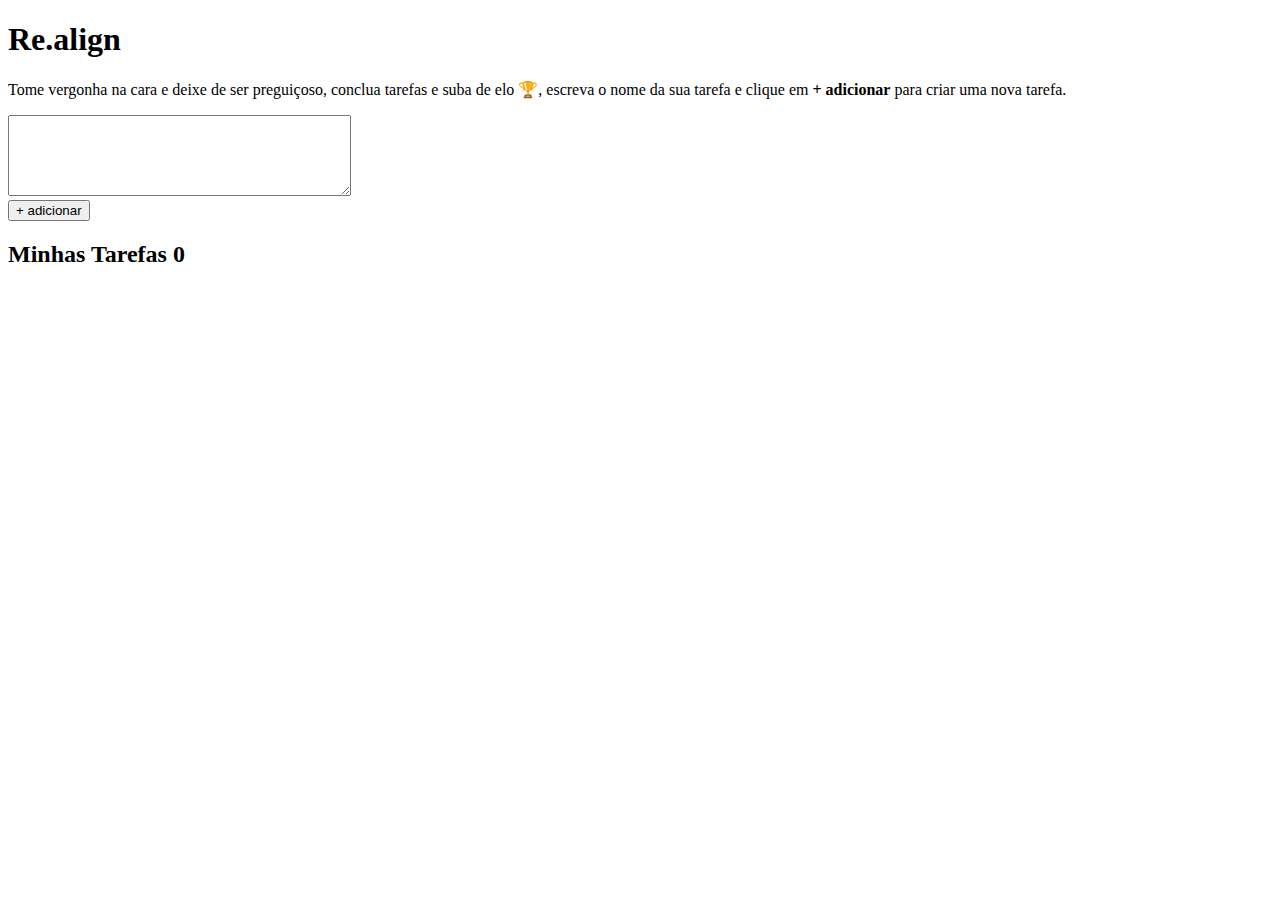
==== index.html @ 0674fdf3 "Estruturação" ====
<!DOCTYPE html>
<html lang="en">

<head>
    <meta charset="UTF-8">
    <meta http-equiv="X-UA-Compatible" content="IE=edge">
    <meta name="viewport" content="width=device-width, initial-scale=1.0">
    <link rel="stylesheet" href="assets/css/main.css">
    <title>Re.align</title>
</head>

<body>

    <div class="container">
        <div class="container-content">

            <div class="header">
                <h1 id="title">
                    <b id="logotipo">Re</b>.align
                </h1>
                <p>
                    Tome vergonha na cara e deixe de ser preguiçoso, conclua tarefas e suba de elo 🏆, escreva o nome da
                    sua tarefa e clique em <b>+
                        adicionar</b> para criar uma nova tarefa.
                </p>

                <textarea name="" id="textbox" cols="40" rows="5"></textarea>
                <br>

                <button id="nova-tarefa" onclick="createTask()">
                    + adicionar
                </button>

            </div>

            <div class="task-area">
                <div>
                    <h2>Minhas Tarefas <b id="contador">0</b></h2>

                    <br>

                    <ul id="task-list">

                    </ul>

                </div>
            </div>

        </div>
    </div>

</body>

<script src="assets/js/create-task.js"></script>

</html>
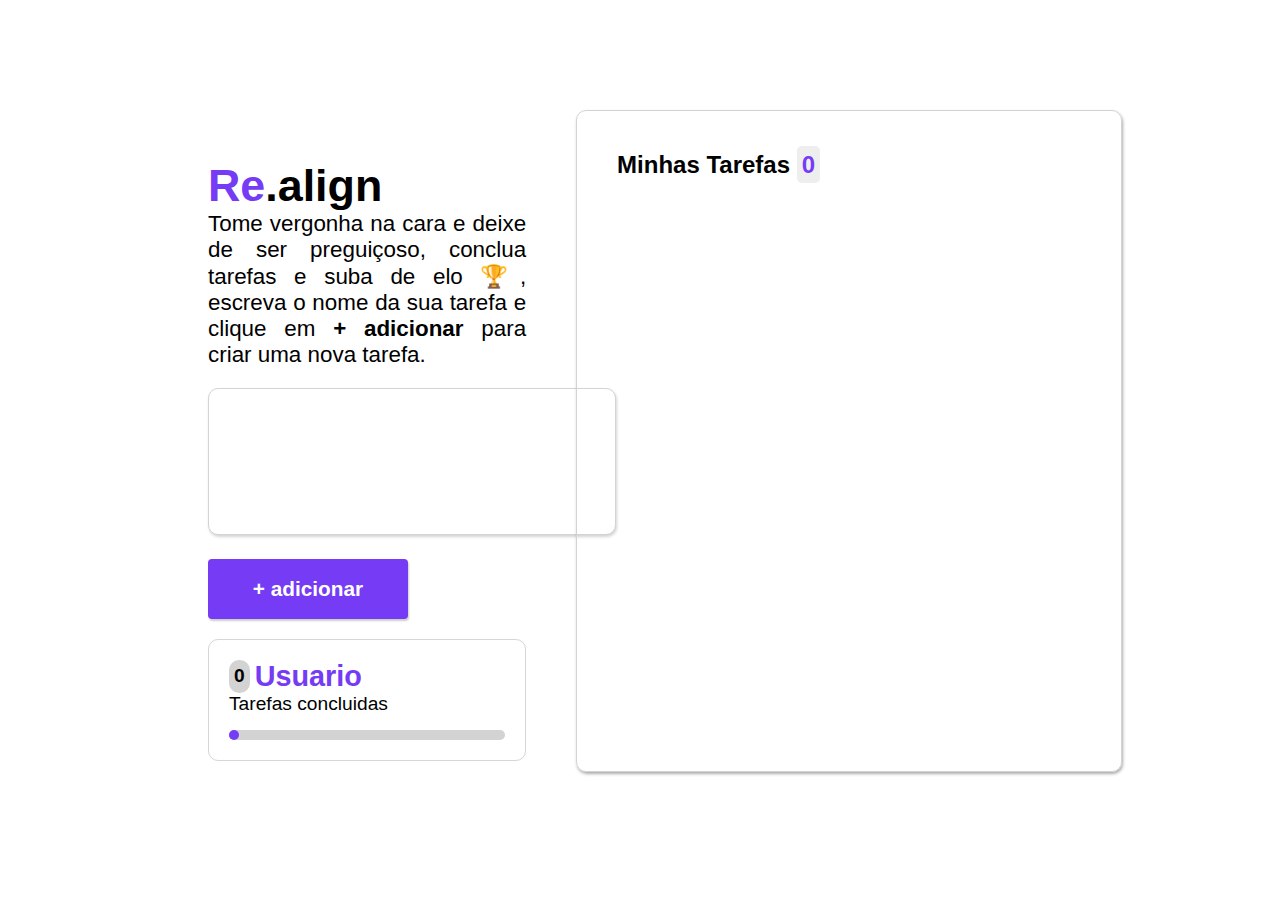
==== commit bbe9c2a1: "SVG e Estrutura Flex" ====
--- a/index.html
+++ b/index.html
@@ -6,44 +6,69 @@
     <meta http-equiv="X-UA-Compatible" content="IE=edge">
     <meta name="viewport" content="width=device-width, initial-scale=1.0">
     <link rel="stylesheet" href="assets/css/main.css">
+    <link rel="stylesheet" href="assets/css/uicons-regular-rounded.css">
     <title>Re.align</title>
 </head>
 
 <body>
 
+    <nav class="notify" id="notify">
+        <b id="notify-text">Text Test</b>
+        <img id="close-notify" src="assets/svg/fi-rr-cross-small.svg" alt="">
+    </nav>
+
     <div class="container">
         <div class="container-content">
 
-            <div class="header">
-                <h1 id="title">
-                    <b id="logotipo">Re</b>.align
-                </h1>
-                <p>
-                    Tome vergonha na cara e deixe de ser preguiçoso, conclua tarefas e suba de elo 🏆, escreva o nome da
-                    sua tarefa e clique em <b>+
-                        adicionar</b> para criar uma nova tarefa.
-                </p>
+            <div class="app">
 
-                <textarea name="" id="textbox" cols="40" rows="5"></textarea>
-                <br>
+                <div class="header">
+                    <h1 id="title">
+                        <b id="logotipo">Re</b>.align
+                    </h1>
+                    <p>
+                        Tome vergonha na cara e deixe de ser preguiçoso, conclua tarefas e suba de elo 🏆, escreva o
+                        nome da
+                        sua tarefa e clique em <b>+
+                            adicionar</b> para criar uma nova tarefa.
+                    </p>
 
-                <button id="nova-tarefa" onclick="createTask()">
-                    + adicionar
-                </button>
-
-            </div>
-
-            <div class="task-area">
-                <div>
-                    <h2>Minhas Tarefas <b id="contador">0</b></h2>
-
+                    <textarea name="" id="textbox" cols="30" rows="5"></textarea>
                     <br>
 
-                    <ul id="task-list">
+                    <button id="nova-tarefa" onclick="createTask()">
+                        + adicionar
+                    </button>
 
-                    </ul>
+                    <section class="level-area">
+                        <section class="user-title">
+                            <b id="my-level">0</b>
+                            <h2>Usuario</h2>
+                        </section>
+                        <p>Tarefas concluidas</p>
+
+                        <div id="level-cap">
+                            <div id="level-progress"></div>
+                        </div>
+
+
+                    </section>
 
                 </div>
+
+                <div class="task-area">
+                    <div>
+                        <h2>Minhas Tarefas <b id="contador">0</b></h2>
+
+                        <br>
+
+                        <ul id="task-list">
+
+                        </ul>
+
+                    </div>
+                </div>
+
             </div>
 
         </div>
@@ -52,5 +77,6 @@
 </body>
 
 <script src="assets/js/create-task.js"></script>
+<script src="assets/js/level.js"></script>
 
 </html>--- a/assets/css/main.css
+++ b/assets/css/main.css
@@ -0,0 +1,40 @@
+
+@import url('header.css');
+@import url('tasks.css');
+@import url('notify.css');
+@import url('levels.css');
+
+*{
+    font-family: 'Montserrat', sans-serif;
+    margin: 0;
+    padding: 0;
+}
+
+
+.container{
+    display: flex;
+    justify-content: center;
+}
+
+.container-content{
+    width: 80%;
+    padding: 20px;
+    display: flex;
+}
+
+.app{
+    padding: 30px;
+    position: relative;
+    top: 60px;
+    display: flex;
+    justify-content: center;
+}
+
+.header{
+    margin: 10px;
+    width: 33%;
+}
+
+.task-area{
+    width: 66%;
+}--- a/assets/css/uicons-regular-rounded.css
+++ b/assets/css/uicons-regular-rounded.css
@@ -0,0 +1,2012 @@
+@font-face {
+    font-family: "uicons-regular-rounded";
+    src: url("../webfonts/uicons-regular-rounded.eot#iefix") format("embedded-opentype"),
+        url("../webfonts/uicons-regular-rounded.woff2") format("woff2"),
+        url("../webfonts/uicons-regular-rounded.woff") format("woff");
+}
+
+i[class^="fi-rr-"]:before,
+i[class*=" fi-rr-"]:before,
+span[class^="fi-rr-"]:before,
+span[class*="fi-rr-"]:before {
+    font-family: uicons-regular-rounded !important;
+    font-style: normal;
+    font-weight: normal !important;
+    font-variant: normal;
+    text-transform: none;
+    line-height: 1;
+    -webkit-font-smoothing: antialiased;
+    -moz-osx-font-smoothing: grayscale;
+}
+
+.fi-rr-add:before {
+    content: "\f101";
+}
+
+.fi-rr-address-book:before {
+    content: "\f102";
+}
+
+.fi-rr-alarm-clock:before {
+    content: "\f103";
+}
+
+.fi-rr-align-center:before {
+    content: "\f104";
+}
+
+.fi-rr-align-justify:before {
+    content: "\f105";
+}
+
+.fi-rr-align-left:before {
+    content: "\f106";
+}
+
+.fi-rr-align-right:before {
+    content: "\f107";
+}
+
+.fi-rr-ambulance:before {
+    content: "\f108";
+}
+
+.fi-rr-angle-double-left:before {
+    content: "\f109";
+}
+
+.fi-rr-angle-double-right:before {
+    content: "\f10a";
+}
+
+.fi-rr-angle-double-small-left:before {
+    content: "\f10b";
+}
+
+.fi-rr-angle-double-small-right:before {
+    content: "\f10c";
+}
+
+.fi-rr-angle-down:before {
+    content: "\f10d";
+}
+
+.fi-rr-angle-left:before {
+    content: "\f10e";
+}
+
+.fi-rr-angle-right:before {
+    content: "\f10f";
+}
+
+.fi-rr-angle-small-down:before {
+    content: "\f110";
+}
+
+.fi-rr-angle-small-left:before {
+    content: "\f111";
+}
+
+.fi-rr-angle-small-right:before {
+    content: "\f112";
+}
+
+.fi-rr-angle-small-up:before {
+    content: "\f113";
+}
+
+.fi-rr-angle-up:before {
+    content: "\f114";
+}
+
+.fi-rr-apple:before {
+    content: "\f115";
+}
+
+.fi-rr-apps-add:before {
+    content: "\f116";
+}
+
+.fi-rr-apps-delete:before {
+    content: "\f117";
+}
+
+.fi-rr-apps-sort:before {
+    content: "\f118";
+}
+
+.fi-rr-apps:before {
+    content: "\f119";
+}
+
+.fi-rr-archive:before {
+    content: "\f11a";
+}
+
+.fi-rr-arrow-down:before {
+    content: "\f11b";
+}
+
+.fi-rr-arrow-from-bottom:before {
+    content: "\f11c";
+}
+
+.fi-rr-arrow-left:before {
+    content: "\f11d";
+}
+
+.fi-rr-arrow-right:before {
+    content: "\f11e";
+}
+
+.fi-rr-arrow-small-down:before {
+    content: "\f11f";
+}
+
+.fi-rr-arrow-small-left:before {
+    content: "\f120";
+}
+
+.fi-rr-arrow-small-right:before {
+    content: "\f121";
+}
+
+.fi-rr-arrow-small-up:before {
+    content: "\f122";
+}
+
+.fi-rr-arrow-up:before {
+    content: "\f123";
+}
+
+.fi-rr-asterik:before {
+    content: "\f124";
+}
+
+.fi-rr-at:before {
+    content: "\f125";
+}
+
+.fi-rr-backpack:before {
+    content: "\f126";
+}
+
+.fi-rr-badge:before {
+    content: "\f127";
+}
+
+.fi-rr-balloons:before {
+    content: "\f128";
+}
+
+.fi-rr-ban:before {
+    content: "\f129";
+}
+
+.fi-rr-band-aid:before {
+    content: "\f12a";
+}
+
+.fi-rr-bank:before {
+    content: "\f12b";
+}
+
+.fi-rr-barber-shop:before {
+    content: "\f12c";
+}
+
+.fi-rr-baseball:before {
+    content: "\f12d";
+}
+
+.fi-rr-basketball:before {
+    content: "\f12e";
+}
+
+.fi-rr-bed:before {
+    content: "\f12f";
+}
+
+.fi-rr-beer:before {
+    content: "\f130";
+}
+
+.fi-rr-bell-ring:before {
+    content: "\f131";
+}
+
+.fi-rr-bell-school:before {
+    content: "\f132";
+}
+
+.fi-rr-bell:before {
+    content: "\f133";
+}
+
+.fi-rr-bike:before {
+    content: "\f134";
+}
+
+.fi-rr-billiard:before {
+    content: "\f135";
+}
+
+.fi-rr-bold:before {
+    content: "\f136";
+}
+
+.fi-rr-book-alt:before {
+    content: "\f137";
+}
+
+.fi-rr-book:before {
+    content: "\f138";
+}
+
+.fi-rr-bookmark:before {
+    content: "\f139";
+}
+
+.fi-rr-bowling:before {
+    content: "\f13a";
+}
+
+.fi-rr-box-alt:before {
+    content: "\f13b";
+}
+
+.fi-rr-box:before {
+    content: "\f13c";
+}
+
+.fi-rr-bread-slice:before {
+    content: "\f13d";
+}
+
+.fi-rr-briefcase:before {
+    content: "\f13e";
+}
+
+.fi-rr-broom:before {
+    content: "\f13f";
+}
+
+.fi-rr-browser:before {
+    content: "\f140";
+}
+
+.fi-rr-brush:before {
+    content: "\f141";
+}
+
+.fi-rr-bug:before {
+    content: "\f142";
+}
+
+.fi-rr-building:before {
+    content: "\f143";
+}
+
+.fi-rr-bulb:before {
+    content: "\f144";
+}
+
+.fi-rr-butterfly:before {
+    content: "\f145";
+}
+
+.fi-rr-cake-birthday:before {
+    content: "\f146";
+}
+
+.fi-rr-cake-wedding:before {
+    content: "\f147";
+}
+
+.fi-rr-calculator:before {
+    content: "\f148";
+}
+
+.fi-rr-calendar:before {
+    content: "\f149";
+}
+
+.fi-rr-call-history:before {
+    content: "\f14a";
+}
+
+.fi-rr-call-incoming:before {
+    content: "\f14b";
+}
+
+.fi-rr-call-missed:before {
+    content: "\f14c";
+}
+
+.fi-rr-call-outgoing:before {
+    content: "\f14d";
+}
+
+.fi-rr-camera:before {
+    content: "\f14e";
+}
+
+.fi-rr-camping:before {
+    content: "\f14f";
+}
+
+.fi-rr-car:before {
+    content: "\f150";
+}
+
+.fi-rr-caret-down:before {
+    content: "\f151";
+}
+
+.fi-rr-caret-left:before {
+    content: "\f152";
+}
+
+.fi-rr-caret-right:before {
+    content: "\f153";
+}
+
+.fi-rr-caret-up:before {
+    content: "\f154";
+}
+
+.fi-rr-carrot:before {
+    content: "\f155";
+}
+
+.fi-rr-chart-connected:before {
+    content: "\f156";
+}
+
+.fi-rr-chart-histogram:before {
+    content: "\f157";
+}
+
+.fi-rr-chart-network:before {
+    content: "\f158";
+}
+
+.fi-rr-chart-pie-alt:before {
+    content: "\f159";
+}
+
+.fi-rr-chart-pie:before {
+    content: "\f15a";
+}
+
+.fi-rr-chart-pyramid:before {
+    content: "\f15b";
+}
+
+.fi-rr-chart-set-theory:before {
+    content: "\f15c";
+}
+
+.fi-rr-chart-tree:before {
+    content: "\f15d";
+}
+
+.fi-rr-chat-arrow-down:before {
+    content: "\f15e";
+}
+
+.fi-rr-chat-arrow-grow:before {
+    content: "\f15f";
+}
+
+.fi-rr-check:before {
+    content: "\f160";
+}
+
+.fi-rr-checkbox:before {
+    content: "\f161";
+}
+
+.fi-rr-cheese:before {
+    content: "\f162";
+}
+
+.fi-rr-chess-piece:before {
+    content: "\f163";
+}
+
+.fi-rr-child-head:before {
+    content: "\f164";
+}
+
+.fi-rr-circle-small:before {
+    content: "\f165";
+}
+
+.fi-rr-circle:before {
+    content: "\f166";
+}
+
+.fi-rr-clip:before {
+    content: "\f167";
+}
+
+.fi-rr-clock:before {
+    content: "\f168";
+}
+
+.fi-rr-cloud-check:before {
+    content: "\f169";
+}
+
+.fi-rr-cloud-disabled:before {
+    content: "\f16a";
+}
+
+.fi-rr-cloud-download:before {
+    content: "\f16b";
+}
+
+.fi-rr-cloud-share:before {
+    content: "\f16c";
+}
+
+.fi-rr-cloud-upload:before {
+    content: "\f16d";
+}
+
+.fi-rr-cloud:before {
+    content: "\f16e";
+}
+
+.fi-rr-clouds:before {
+    content: "\f16f";
+}
+
+.fi-rr-cocktail:before {
+    content: "\f170";
+}
+
+.fi-rr-coffee:before {
+    content: "\f171";
+}
+
+.fi-rr-comment-alt:before {
+    content: "\f172";
+}
+
+.fi-rr-comment-check:before {
+    content: "\f173";
+}
+
+.fi-rr-comment-heart:before {
+    content: "\f174";
+}
+
+.fi-rr-comment-info:before {
+    content: "\f175";
+}
+
+.fi-rr-comment-user:before {
+    content: "\f176";
+}
+
+.fi-rr-comment:before {
+    content: "\f177";
+}
+
+.fi-rr-comments:before {
+    content: "\f178";
+}
+
+.fi-rr-compress-alt:before {
+    content: "\f179";
+}
+
+.fi-rr-compress:before {
+    content: "\f17a";
+}
+
+.fi-rr-computer:before {
+    content: "\f17b";
+}
+
+.fi-rr-confetti:before {
+    content: "\f17c";
+}
+
+.fi-rr-cookie:before {
+    content: "\f17d";
+}
+
+.fi-rr-copy-alt:before {
+    content: "\f17e";
+}
+
+.fi-rr-copy:before {
+    content: "\f17f";
+}
+
+.fi-rr-copyright:before {
+    content: "\f180";
+}
+
+.fi-rr-cow:before {
+    content: "\f181";
+}
+
+.fi-rr-cream:before {
+    content: "\f182";
+}
+
+.fi-rr-credit-card:before {
+    content: "\f183";
+}
+
+.fi-rr-croissant:before {
+    content: "\f184";
+}
+
+.fi-rr-cross-circle:before {
+    content: "\f185";
+}
+
+.fi-rr-cross-small:before {
+    content: "\f186";
+}
+
+.fi-rr-cross:before {
+    content: "\f187";
+}
+
+.fi-rr-crown:before {
+    content: "\f188";
+}
+
+.fi-rr-cube:before {
+    content: "\f189";
+}
+
+.fi-rr-cupcake:before {
+    content: "\f18a";
+}
+
+.fi-rr-cursor-finger:before {
+    content: "\f18b";
+}
+
+.fi-rr-cursor-plus:before {
+    content: "\f18c";
+}
+
+.fi-rr-cursor-text-alt:before {
+    content: "\f18d";
+}
+
+.fi-rr-cursor-text:before {
+    content: "\f18e";
+}
+
+.fi-rr-cursor:before {
+    content: "\f18f";
+}
+
+.fi-rr-dart:before {
+    content: "\f190";
+}
+
+.fi-rr-dashboard:before {
+    content: "\f191";
+}
+
+.fi-rr-data-transfer:before {
+    content: "\f192";
+}
+
+.fi-rr-database:before {
+    content: "\f193";
+}
+
+.fi-rr-delete:before {
+    content: "\f194";
+}
+
+.fi-rr-diamond:before {
+    content: "\f195";
+}
+
+.fi-rr-dice:before {
+    content: "\f196";
+}
+
+.fi-rr-diploma:before {
+    content: "\f197";
+}
+
+.fi-rr-disco-ball:before {
+    content: "\f198";
+}
+
+.fi-rr-disk:before {
+    content: "\f199";
+}
+
+.fi-rr-doctor:before {
+    content: "\f19a";
+}
+
+.fi-rr-document-signed:before {
+    content: "\f19b";
+}
+
+.fi-rr-document:before {
+    content: "\f19c";
+}
+
+.fi-rr-dollar:before {
+    content: "\f19d";
+}
+
+.fi-rr-download:before {
+    content: "\f19e";
+}
+
+.fi-rr-drink-alt:before {
+    content: "\f19f";
+}
+
+.fi-rr-drumstick:before {
+    content: "\f1a0";
+}
+
+.fi-rr-duplicate:before {
+    content: "\f1a1";
+}
+
+.fi-rr-e-learning:before {
+    content: "\f1a2";
+}
+
+.fi-rr-earnings:before {
+    content: "\f1a3";
+}
+
+.fi-rr-edit-alt:before {
+    content: "\f1a4";
+}
+
+.fi-rr-edit:before {
+    content: "\f1a5";
+}
+
+.fi-rr-envelope-ban:before {
+    content: "\f1a6";
+}
+
+.fi-rr-envelope-download:before {
+    content: "\f1a7";
+}
+
+.fi-rr-envelope-marker:before {
+    content: "\f1a8";
+}
+
+.fi-rr-envelope-open:before {
+    content: "\f1a9";
+}
+
+.fi-rr-envelope-plus:before {
+    content: "\f1aa";
+}
+
+.fi-rr-envelope:before {
+    content: "\f1ab";
+}
+
+.fi-rr-euro:before {
+    content: "\f1ac";
+}
+
+.fi-rr-exclamation:before {
+    content: "\f1ad";
+}
+
+.fi-rr-expand:before {
+    content: "\f1ae";
+}
+
+.fi-rr-eye-crossed:before {
+    content: "\f1af";
+}
+
+.fi-rr-eye-dropper:before {
+    content: "\f1b0";
+}
+
+.fi-rr-eye:before {
+    content: "\f1b1";
+}
+
+.fi-rr-feather:before {
+    content: "\f1b2";
+}
+
+.fi-rr-ferris-wheel:before {
+    content: "\f1b3";
+}
+
+.fi-rr-file-add:before {
+    content: "\f1b4";
+}
+
+.fi-rr-file-ai:before {
+    content: "\f1b5";
+}
+
+.fi-rr-file-check:before {
+    content: "\f1b6";
+}
+
+.fi-rr-file-delete:before {
+    content: "\f1b7";
+}
+
+.fi-rr-file-eps:before {
+    content: "\f1b8";
+}
+
+.fi-rr-file-gif:before {
+    content: "\f1b9";
+}
+
+.fi-rr-file-music:before {
+    content: "\f1ba";
+}
+
+.fi-rr-file-psd:before {
+    content: "\f1bb";
+}
+
+.fi-rr-file:before {
+    content: "\f1bc";
+}
+
+.fi-rr-fill:before {
+    content: "\f1bd";
+}
+
+.fi-rr-film:before {
+    content: "\f1be";
+}
+
+.fi-rr-filter:before {
+    content: "\f1bf";
+}
+
+.fi-rr-fingerprint:before {
+    content: "\f1c0";
+}
+
+.fi-rr-fish:before {
+    content: "\f1c1";
+}
+
+.fi-rr-flag:before {
+    content: "\f1c2";
+}
+
+.fi-rr-flame:before {
+    content: "\f1c3";
+}
+
+.fi-rr-flip-horizontal:before {
+    content: "\f1c4";
+}
+
+.fi-rr-flower-bouquet:before {
+    content: "\f1c5";
+}
+
+.fi-rr-flower-tulip:before {
+    content: "\f1c6";
+}
+
+.fi-rr-flower:before {
+    content: "\f1c7";
+}
+
+.fi-rr-folder-add:before {
+    content: "\f1c8";
+}
+
+.fi-rr-folder:before {
+    content: "\f1c9";
+}
+
+.fi-rr-following:before {
+    content: "\f1ca";
+}
+
+.fi-rr-football:before {
+    content: "\f1cb";
+}
+
+.fi-rr-form:before {
+    content: "\f1cc";
+}
+
+.fi-rr-forward:before {
+    content: "\f1cd";
+}
+
+.fi-rr-fox:before {
+    content: "\f1ce";
+}
+
+.fi-rr-frown:before {
+    content: "\f1cf";
+}
+
+.fi-rr-ftp:before {
+    content: "\f1d0";
+}
+
+.fi-rr-gallery:before {
+    content: "\f1d1";
+}
+
+.fi-rr-gamepad:before {
+    content: "\f1d2";
+}
+
+.fi-rr-gas-pump:before {
+    content: "\f1d3";
+}
+
+.fi-rr-gem:before {
+    content: "\f1d4";
+}
+
+.fi-rr-gift:before {
+    content: "\f1d5";
+}
+
+.fi-rr-glass-cheers:before {
+    content: "\f1d6";
+}
+
+.fi-rr-glasses:before {
+    content: "\f1d7";
+}
+
+.fi-rr-globe-alt:before {
+    content: "\f1d8";
+}
+
+.fi-rr-globe:before {
+    content: "\f1d9";
+}
+
+.fi-rr-golf:before {
+    content: "\f1da";
+}
+
+.fi-rr-graduation-cap:before {
+    content: "\f1db";
+}
+
+.fi-rr-graphic-tablet:before {
+    content: "\f1dc";
+}
+
+.fi-rr-grid-alt:before {
+    content: "\f1dd";
+}
+
+.fi-rr-grid:before {
+    content: "\f1de";
+}
+
+.fi-rr-guitar:before {
+    content: "\f1df";
+}
+
+.fi-rr-gym:before {
+    content: "\f1e0";
+}
+
+.fi-rr-hamburger:before {
+    content: "\f1e1";
+}
+
+.fi-rr-hand-holding-heart:before {
+    content: "\f1e2";
+}
+
+.fi-rr-hastag:before {
+    content: "\f1e3";
+}
+
+.fi-rr-hat-birthday:before {
+    content: "\f1e4";
+}
+
+.fi-rr-head-side-thinking:before {
+    content: "\f1e5";
+}
+
+.fi-rr-headphones:before {
+    content: "\f1e6";
+}
+
+.fi-rr-headset:before {
+    content: "\f1e7";
+}
+
+.fi-rr-heart-arrow:before {
+    content: "\f1e8";
+}
+
+.fi-rr-heart:before {
+    content: "\f1e9";
+}
+
+.fi-rr-home-location-alt:before {
+    content: "\f1ea";
+}
+
+.fi-rr-home-location:before {
+    content: "\f1eb";
+}
+
+.fi-rr-home:before {
+    content: "\f1ec";
+}
+
+.fi-rr-hourglass-end:before {
+    content: "\f1ed";
+}
+
+.fi-rr-hourglass:before {
+    content: "\f1ee";
+}
+
+.fi-rr-ice-cream:before {
+    content: "\f1ef";
+}
+
+.fi-rr-ice-skate:before {
+    content: "\f1f0";
+}
+
+.fi-rr-id-badge:before {
+    content: "\f1f1";
+}
+
+.fi-rr-inbox:before {
+    content: "\f1f2";
+}
+
+.fi-rr-incognito:before {
+    content: "\f1f3";
+}
+
+.fi-rr-indent:before {
+    content: "\f1f4";
+}
+
+.fi-rr-infinity:before {
+    content: "\f1f5";
+}
+
+.fi-rr-info:before {
+    content: "\f1f6";
+}
+
+.fi-rr-interactive:before {
+    content: "\f1f7";
+}
+
+.fi-rr-interlining:before {
+    content: "\f1f8";
+}
+
+.fi-rr-interrogation:before {
+    content: "\f1f9";
+}
+
+.fi-rr-italic:before {
+    content: "\f1fa";
+}
+
+.fi-rr-jpg:before {
+    content: "\f1fb";
+}
+
+.fi-rr-key:before {
+    content: "\f1fc";
+}
+
+.fi-rr-keyboard:before {
+    content: "\f1fd";
+}
+
+.fi-rr-kite:before {
+    content: "\f1fe";
+}
+
+.fi-rr-label:before {
+    content: "\f1ff";
+}
+
+.fi-rr-laptop:before {
+    content: "\f200";
+}
+
+.fi-rr-lasso:before {
+    content: "\f201";
+}
+
+.fi-rr-laugh:before {
+    content: "\f202";
+}
+
+.fi-rr-layers:before {
+    content: "\f203";
+}
+
+.fi-rr-layout-fluid:before {
+    content: "\f204";
+}
+
+.fi-rr-leaf:before {
+    content: "\f205";
+}
+
+.fi-rr-letter-case:before {
+    content: "\f206";
+}
+
+.fi-rr-life-ring:before {
+    content: "\f207";
+}
+
+.fi-rr-line-width:before {
+    content: "\f208";
+}
+
+.fi-rr-link:before {
+    content: "\f209";
+}
+
+.fi-rr-lipstick:before {
+    content: "\f20a";
+}
+
+.fi-rr-list-check:before {
+    content: "\f20b";
+}
+
+.fi-rr-list:before {
+    content: "\f20c";
+}
+
+.fi-rr-location-alt:before {
+    content: "\f20d";
+}
+
+.fi-rr-lock-alt:before {
+    content: "\f20e";
+}
+
+.fi-rr-lock:before {
+    content: "\f20f";
+}
+
+.fi-rr-luggage-rolling:before {
+    content: "\f210";
+}
+
+.fi-rr-magic-wand:before {
+    content: "\f211";
+}
+
+.fi-rr-makeup-brush:before {
+    content: "\f212";
+}
+
+.fi-rr-man-head:before {
+    content: "\f213";
+}
+
+.fi-rr-map-marker-cross:before {
+    content: "\f214";
+}
+
+.fi-rr-map-marker-home:before {
+    content: "\f215";
+}
+
+.fi-rr-map-marker-minus:before {
+    content: "\f216";
+}
+
+.fi-rr-map-marker-plus:before {
+    content: "\f217";
+}
+
+.fi-rr-map-marker:before {
+    content: "\f218";
+}
+
+.fi-rr-map:before {
+    content: "\f219";
+}
+
+.fi-rr-marker-time:before {
+    content: "\f21a";
+}
+
+.fi-rr-marker:before {
+    content: "\f21b";
+}
+
+.fi-rr-mars-double:before {
+    content: "\f21c";
+}
+
+.fi-rr-mars:before {
+    content: "\f21d";
+}
+
+.fi-rr-mask-carnival:before {
+    content: "\f21e";
+}
+
+.fi-rr-medicine:before {
+    content: "\f21f";
+}
+
+.fi-rr-megaphone:before {
+    content: "\f220";
+}
+
+.fi-rr-meh:before {
+    content: "\f221";
+}
+
+.fi-rr-menu-burger:before {
+    content: "\f222";
+}
+
+.fi-rr-menu-dots-vertical:before {
+    content: "\f223";
+}
+
+.fi-rr-menu-dots:before {
+    content: "\f224";
+}
+
+.fi-rr-microphone-alt:before {
+    content: "\f225";
+}
+
+.fi-rr-microphone:before {
+    content: "\f226";
+}
+
+.fi-rr-minus-small:before {
+    content: "\f227";
+}
+
+.fi-rr-minus:before {
+    content: "\f228";
+}
+
+.fi-rr-mobile:before {
+    content: "\f229";
+}
+
+.fi-rr-mode-landscape:before {
+    content: "\f22a";
+}
+
+.fi-rr-mode-portrait:before {
+    content: "\f22b";
+}
+
+.fi-rr-money:before {
+    content: "\f22c";
+}
+
+.fi-rr-moon:before {
+    content: "\f22d";
+}
+
+.fi-rr-mountains:before {
+    content: "\f22e";
+}
+
+.fi-rr-mouse:before {
+    content: "\f22f";
+}
+
+.fi-rr-mug-alt:before {
+    content: "\f230";
+}
+
+.fi-rr-music-alt:before {
+    content: "\f231";
+}
+
+.fi-rr-music:before {
+    content: "\f232";
+}
+
+.fi-rr-navigation:before {
+    content: "\f233";
+}
+
+.fi-rr-network-cloud:before {
+    content: "\f234";
+}
+
+.fi-rr-network:before {
+    content: "\f235";
+}
+
+.fi-rr-notebook:before {
+    content: "\f236";
+}
+
+.fi-rr-opacity:before {
+    content: "\f237";
+}
+
+.fi-rr-package:before {
+    content: "\f238";
+}
+
+.fi-rr-paint-brush:before {
+    content: "\f239";
+}
+
+.fi-rr-palette:before {
+    content: "\f23a";
+}
+
+.fi-rr-paper-plane:before {
+    content: "\f23b";
+}
+
+.fi-rr-password:before {
+    content: "\f23c";
+}
+
+.fi-rr-pause:before {
+    content: "\f23d";
+}
+
+.fi-rr-paw:before {
+    content: "\f23e";
+}
+
+.fi-rr-pencil:before {
+    content: "\f23f";
+}
+
+.fi-rr-pharmacy:before {
+    content: "\f240";
+}
+
+.fi-rr-phone-call:before {
+    content: "\f241";
+}
+
+.fi-rr-phone-cross:before {
+    content: "\f242";
+}
+
+.fi-rr-phone-pause:before {
+    content: "\f243";
+}
+
+.fi-rr-phone-slash:before {
+    content: "\f244";
+}
+
+.fi-rr-physics:before {
+    content: "\f245";
+}
+
+.fi-rr-picture:before {
+    content: "\f246";
+}
+
+.fi-rr-ping-pong:before {
+    content: "\f247";
+}
+
+.fi-rr-pizza-slice:before {
+    content: "\f248";
+}
+
+.fi-rr-plane:before {
+    content: "\f249";
+}
+
+.fi-rr-play-alt:before {
+    content: "\f24a";
+}
+
+.fi-rr-play:before {
+    content: "\f24b";
+}
+
+.fi-rr-playing-cards:before {
+    content: "\f24c";
+}
+
+.fi-rr-plus-small:before {
+    content: "\f24d";
+}
+
+.fi-rr-plus:before {
+    content: "\f24e";
+}
+
+.fi-rr-poker-chip:before {
+    content: "\f24f";
+}
+
+.fi-rr-portrait:before {
+    content: "\f250";
+}
+
+.fi-rr-pound:before {
+    content: "\f251";
+}
+
+.fi-rr-power:before {
+    content: "\f252";
+}
+
+.fi-rr-presentation:before {
+    content: "\f253";
+}
+
+.fi-rr-print:before {
+    content: "\f254";
+}
+
+.fi-rr-protractor:before {
+    content: "\f255";
+}
+
+.fi-rr-pulse:before {
+    content: "\f256";
+}
+
+.fi-rr-pyramid:before {
+    content: "\f257";
+}
+
+.fi-rr-quote-right:before {
+    content: "\f258";
+}
+
+.fi-rr-rainbow:before {
+    content: "\f259";
+}
+
+.fi-rr-raindrops:before {
+    content: "\f25a";
+}
+
+.fi-rr-rec:before {
+    content: "\f25b";
+}
+
+.fi-rr-receipt:before {
+    content: "\f25c";
+}
+
+.fi-rr-record-vinyl:before {
+    content: "\f25d";
+}
+
+.fi-rr-rectabgle-vertical:before {
+    content: "\f25e";
+}
+
+.fi-rr-rectangle-horizontal:before {
+    content: "\f25f";
+}
+
+.fi-rr-rectangle-panoramic:before {
+    content: "\f260";
+}
+
+.fi-rr-recycle:before {
+    content: "\f261";
+}
+
+.fi-rr-redo-alt:before {
+    content: "\f262";
+}
+
+.fi-rr-redo:before {
+    content: "\f263";
+}
+
+.fi-rr-reflect:before {
+    content: "\f264";
+}
+
+.fi-rr-refresh:before {
+    content: "\f265";
+}
+
+.fi-rr-resize:before {
+    content: "\f266";
+}
+
+.fi-rr-resources:before {
+    content: "\f267";
+}
+
+.fi-rr-rewind:before {
+    content: "\f268";
+}
+
+.fi-rr-rhombus:before {
+    content: "\f269";
+}
+
+.fi-rr-rings-wedding:before {
+    content: "\f26a";
+}
+
+.fi-rr-road:before {
+    content: "\f26b";
+}
+
+.fi-rr-rocket:before {
+    content: "\f26c";
+}
+
+.fi-rr-room-service:before {
+    content: "\f26d";
+}
+
+.fi-rr-rotate-right:before {
+    content: "\f26e";
+}
+
+.fi-rr-rugby:before {
+    content: "\f26f";
+}
+
+.fi-rr-sad:before {
+    content: "\f270";
+}
+
+.fi-rr-salad:before {
+    content: "\f271";
+}
+
+.fi-rr-scale:before {
+    content: "\f272";
+}
+
+.fi-rr-school-bus:before {
+    content: "\f273";
+}
+
+.fi-rr-school:before {
+    content: "\f274";
+}
+
+.fi-rr-scissors:before {
+    content: "\f275";
+}
+
+.fi-rr-screen:before {
+    content: "\f276";
+}
+
+.fi-rr-search-alt:before {
+    content: "\f277";
+}
+
+.fi-rr-search-heart:before {
+    content: "\f278";
+}
+
+.fi-rr-search:before {
+    content: "\f279";
+}
+
+.fi-rr-settings-sliders:before {
+    content: "\f27a";
+}
+
+.fi-rr-settings:before {
+    content: "\f27b";
+}
+
+.fi-rr-share:before {
+    content: "\f27c";
+}
+
+.fi-rr-shield-check:before {
+    content: "\f27d";
+}
+
+.fi-rr-shield-exclamation:before {
+    content: "\f27e";
+}
+
+.fi-rr-shield-interrogation:before {
+    content: "\f27f";
+}
+
+.fi-rr-shield-plus:before {
+    content: "\f280";
+}
+
+.fi-rr-shield:before {
+    content: "\f281";
+}
+
+.fi-rr-ship-side:before {
+    content: "\f282";
+}
+
+.fi-rr-ship:before {
+    content: "\f283";
+}
+
+.fi-rr-shop:before {
+    content: "\f284";
+}
+
+.fi-rr-shopping-bag-add:before {
+    content: "\f285";
+}
+
+.fi-rr-shopping-bag:before {
+    content: "\f286";
+}
+
+.fi-rr-shopping-cart-add:before {
+    content: "\f287";
+}
+
+.fi-rr-shopping-cart-check:before {
+    content: "\f288";
+}
+
+.fi-rr-shopping-cart:before {
+    content: "\f289";
+}
+
+.fi-rr-shuffle:before {
+    content: "\f28a";
+}
+
+.fi-rr-sign-in-alt:before {
+    content: "\f28b";
+}
+
+.fi-rr-sign-in:before {
+    content: "\f28c";
+}
+
+.fi-rr-sign-out-alt:before {
+    content: "\f28d";
+}
+
+.fi-rr-sign-out:before {
+    content: "\f28e";
+}
+
+.fi-rr-signal-alt-1:before {
+    content: "\f28f";
+}
+
+.fi-rr-signal-alt-2:before {
+    content: "\f290";
+}
+
+.fi-rr-signal-alt:before {
+    content: "\f291";
+}
+
+.fi-rr-skateboard:before {
+    content: "\f292";
+}
+
+.fi-rr-smartphone:before {
+    content: "\f293";
+}
+
+.fi-rr-smile-wink:before {
+    content: "\f294";
+}
+
+.fi-rr-smile:before {
+    content: "\f295";
+}
+
+.fi-rr-snowflake:before {
+    content: "\f296";
+}
+
+.fi-rr-soap:before {
+    content: "\f297";
+}
+
+.fi-rr-soup:before {
+    content: "\f298";
+}
+
+.fi-rr-spa:before {
+    content: "\f299";
+}
+
+.fi-rr-speaker:before {
+    content: "\f29a";
+}
+
+.fi-rr-sphere:before {
+    content: "\f29b";
+}
+
+.fi-rr-spinner-alt:before {
+    content: "\f29c";
+}
+
+.fi-rr-spinner:before {
+    content: "\f29d";
+}
+
+.fi-rr-square-root:before {
+    content: "\f29e";
+}
+
+.fi-rr-square:before {
+    content: "\f29f";
+}
+
+.fi-rr-star-octogram:before {
+    content: "\f2a0";
+}
+
+.fi-rr-star:before {
+    content: "\f2a1";
+}
+
+.fi-rr-stats:before {
+    content: "\f2a2";
+}
+
+.fi-rr-stethoscope:before {
+    content: "\f2a3";
+}
+
+.fi-rr-sticker:before {
+    content: "\f2a4";
+}
+
+.fi-rr-stop:before {
+    content: "\f2a5";
+}
+
+.fi-rr-stopwatch:before {
+    content: "\f2a6";
+}
+
+.fi-rr-subtitles:before {
+    content: "\f2a7";
+}
+
+.fi-rr-sun:before {
+    content: "\f2a8";
+}
+
+.fi-rr-sunrise:before {
+    content: "\f2a9";
+}
+
+.fi-rr-surfing:before {
+    content: "\f2aa";
+}
+
+.fi-rr-sword:before {
+    content: "\f2ab";
+}
+
+.fi-rr-syringe:before {
+    content: "\f2ac";
+}
+
+.fi-rr-tablet:before {
+    content: "\f2ad";
+}
+
+.fi-rr-target:before {
+    content: "\f2ae";
+}
+
+.fi-rr-taxi:before {
+    content: "\f2af";
+}
+
+.fi-rr-tennis:before {
+    content: "\f2b0";
+}
+
+.fi-rr-terrace:before {
+    content: "\f2b1";
+}
+
+.fi-rr-test-tube:before {
+    content: "\f2b2";
+}
+
+.fi-rr-test:before {
+    content: "\f2b3";
+}
+
+.fi-rr-text-check:before {
+    content: "\f2b4";
+}
+
+.fi-rr-text:before {
+    content: "\f2b5";
+}
+
+.fi-rr-thermometer-half:before {
+    content: "\f2b6";
+}
+
+.fi-rr-thumbs-down:before {
+    content: "\f2b7";
+}
+
+.fi-rr-thumbs-up:before {
+    content: "\f2b8";
+}
+
+.fi-rr-thumbtack:before {
+    content: "\f2b9";
+}
+
+.fi-rr-ticket:before {
+    content: "\f2ba";
+}
+
+.fi-rr-time-add:before {
+    content: "\f2bb";
+}
+
+.fi-rr-time-check:before {
+    content: "\f2bc";
+}
+
+.fi-rr-time-delete:before {
+    content: "\f2bd";
+}
+
+.fi-rr-time-fast:before {
+    content: "\f2be";
+}
+
+.fi-rr-time-forward-sixty:before {
+    content: "\f2bf";
+}
+
+.fi-rr-time-forward-ten:before {
+    content: "\f2c0";
+}
+
+.fi-rr-time-forward:before {
+    content: "\f2c1";
+}
+
+.fi-rr-time-half-past:before {
+    content: "\f2c2";
+}
+
+.fi-rr-time-oclock:before {
+    content: "\f2c3";
+}
+
+.fi-rr-time-past:before {
+    content: "\f2c4";
+}
+
+.fi-rr-time-quarter-past:before {
+    content: "\f2c5";
+}
+
+.fi-rr-time-quarter-to:before {
+    content: "\f2c6";
+}
+
+.fi-rr-time-twenty-four:before {
+    content: "\f2c7";
+}
+
+.fi-rr-tool-crop:before {
+    content: "\f2c8";
+}
+
+.fi-rr-tool-marquee:before {
+    content: "\f2c9";
+}
+
+.fi-rr-tooth:before {
+    content: "\f2ca";
+}
+
+.fi-rr-tornado:before {
+    content: "\f2cb";
+}
+
+.fi-rr-train-side:before {
+    content: "\f2cc";
+}
+
+.fi-rr-train:before {
+    content: "\f2cd";
+}
+
+.fi-rr-transform:before {
+    content: "\f2ce";
+}
+
+.fi-rr-trash:before {
+    content: "\f2cf";
+}
+
+.fi-rr-treatment:before {
+    content: "\f2d0";
+}
+
+.fi-rr-tree-christmas:before {
+    content: "\f2d1";
+}
+
+.fi-rr-tree:before {
+    content: "\f2d2";
+}
+
+.fi-rr-triangle:before {
+    content: "\f2d3";
+}
+
+.fi-rr-trophy:before {
+    content: "\f2d4";
+}
+
+.fi-rr-truck-side:before {
+    content: "\f2d5";
+}
+
+.fi-rr-umbrella:before {
+    content: "\f2d6";
+}
+
+.fi-rr-underline:before {
+    content: "\f2d7";
+}
+
+.fi-rr-undo-alt:before {
+    content: "\f2d8";
+}
+
+.fi-rr-undo:before {
+    content: "\f2d9";
+}
+
+.fi-rr-unlock:before {
+    content: "\f2da";
+}
+
+.fi-rr-upload:before {
+    content: "\f2db";
+}
+
+.fi-rr-usb-pendrive:before {
+    content: "\f2dc";
+}
+
+.fi-rr-user-add:before {
+    content: "\f2dd";
+}
+
+.fi-rr-user-delete:before {
+    content: "\f2de";
+}
+
+.fi-rr-user-remove:before {
+    content: "\f2df";
+}
+
+.fi-rr-user-time:before {
+    content: "\f2e0";
+}
+
+.fi-rr-user:before {
+    content: "\f2e1";
+}
+
+.fi-rr-utensils:before {
+    content: "\f2e2";
+}
+
+.fi-rr-vector-alt:before {
+    content: "\f2e3";
+}
+
+.fi-rr-vector:before {
+    content: "\f2e4";
+}
+
+.fi-rr-venus-double:before {
+    content: "\f2e5";
+}
+
+.fi-rr-venus-mars:before {
+    content: "\f2e6";
+}
+
+.fi-rr-venus:before {
+    content: "\f2e7";
+}
+
+.fi-rr-video-camera:before {
+    content: "\f2e8";
+}
+
+.fi-rr-volleyball:before {
+    content: "\f2e9";
+}
+
+.fi-rr-volume:before {
+    content: "\f2ea";
+}
+
+.fi-rr-wheelchair:before {
+    content: "\f2eb";
+}
+
+.fi-rr-wifi-alt:before {
+    content: "\f2ec";
+}
+
+.fi-rr-wind:before {
+    content: "\f2ed";
+}
+
+.fi-rr-woman-head:before {
+    content: "\f2ee";
+}
+
+.fi-rr-world:before {
+    content: "\f2ef";
+}
+
+.fi-rr-yen:before {
+    content: "\f2f0";
+}
+
+.fi-rr-zoom-in:before {
+    content: "\f2f1";
+}
+
+.fi-rr-zoom-out:before {
+    content: "\f2f2";
+}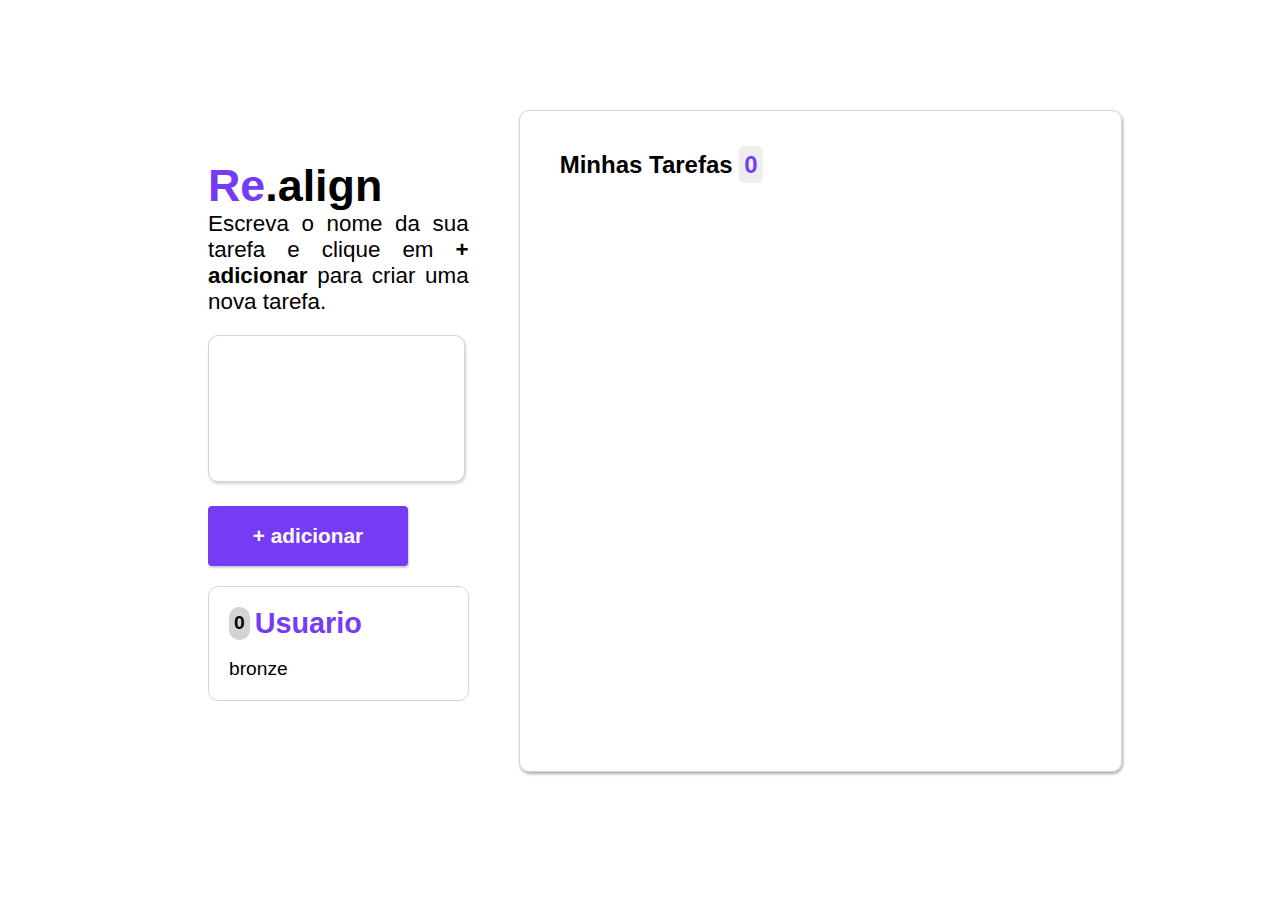
==== commit d3c4b561: "Level cap" ====
--- a/index.html
+++ b/index.html
@@ -27,9 +27,7 @@
                         <b id="logotipo">Re</b>.align
                     </h1>
                     <p>
-                        Tome vergonha na cara e deixe de ser preguiçoso, conclua tarefas e suba de elo 🏆, escreva o
-                        nome da
-                        sua tarefa e clique em <b>+
+                        Escreva o nome da sua tarefa e clique em <b>+
                             adicionar</b> para criar uma nova tarefa.
                     </p>
 
@@ -45,13 +43,8 @@
                             <b id="my-level">0</b>
                             <h2>Usuario</h2>
                         </section>
-                        <p>Tarefas concluidas</p>
-
-                        <div id="level-cap">
-                            <div id="level-progress"></div>
-                        </div>
-
-
+                        <br>
+                        <p id="tier-name">bronze</p>
                     </section>
 
                 </div>
